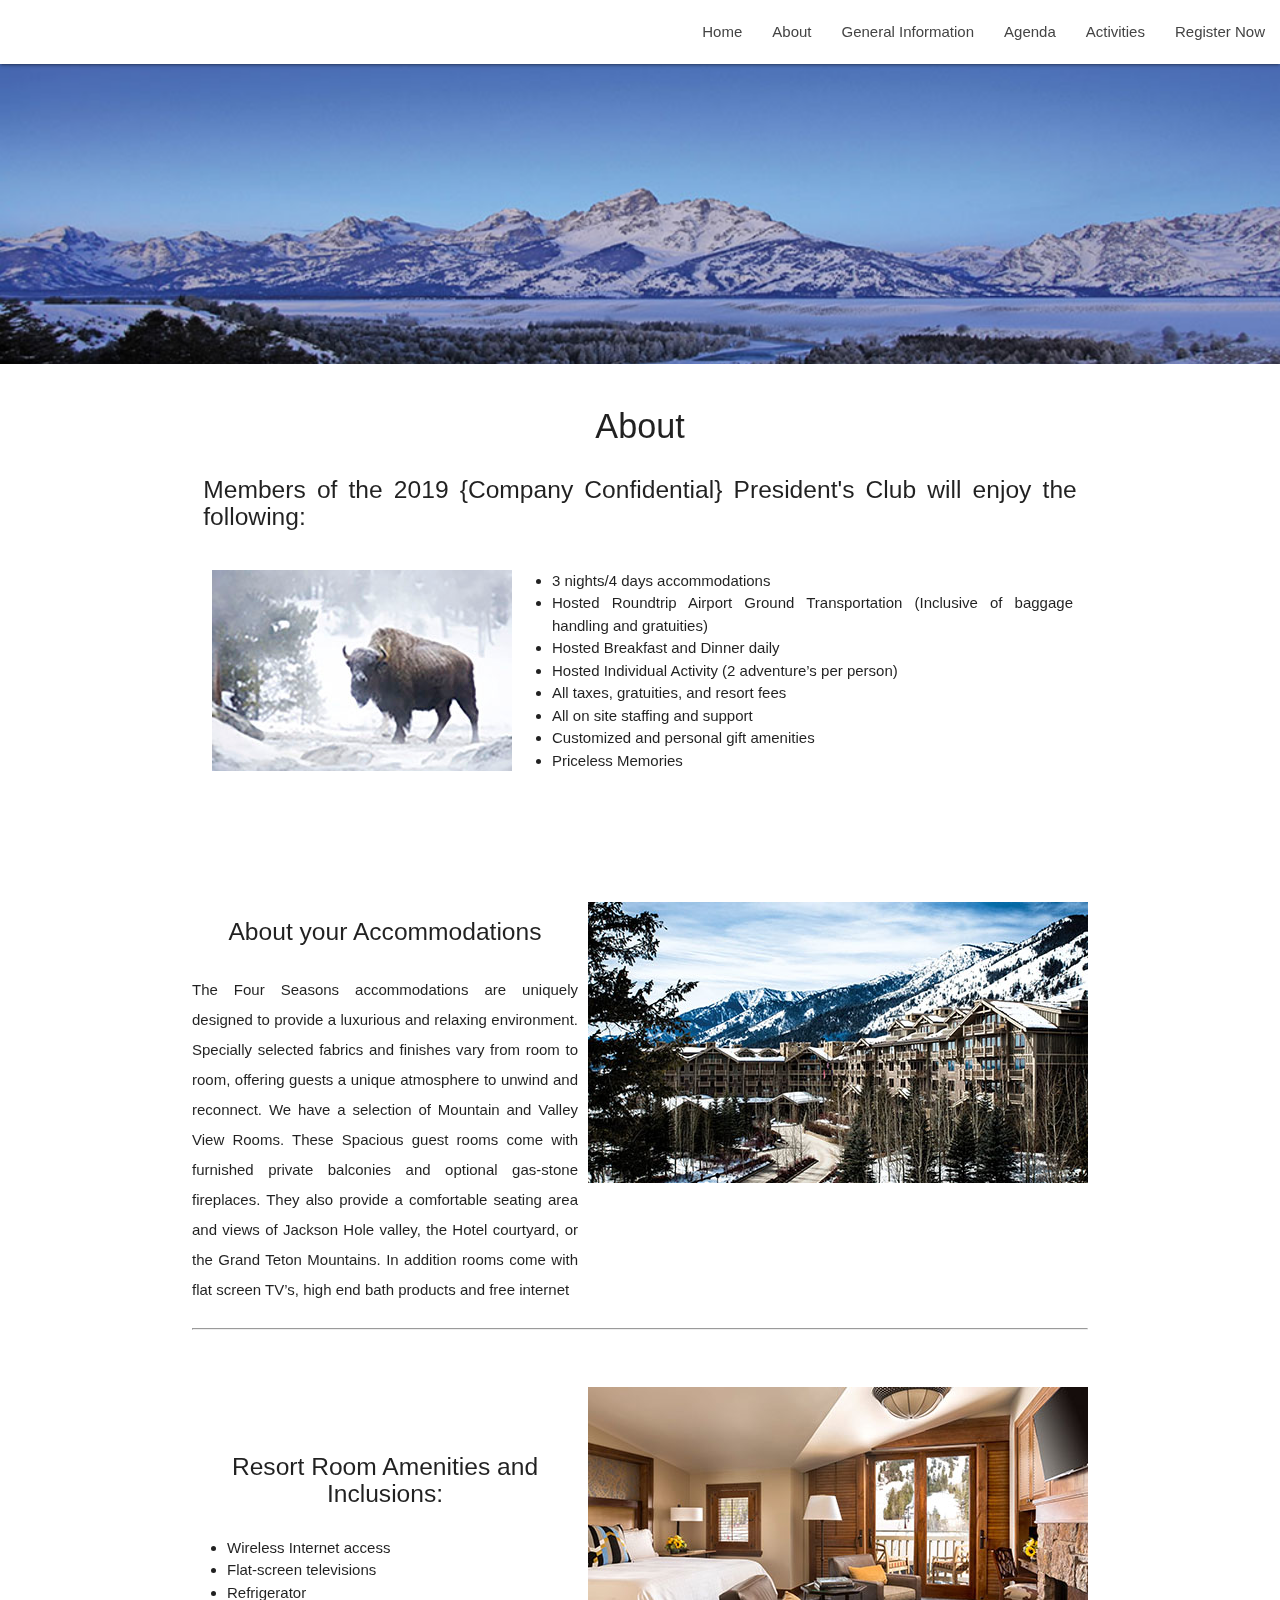
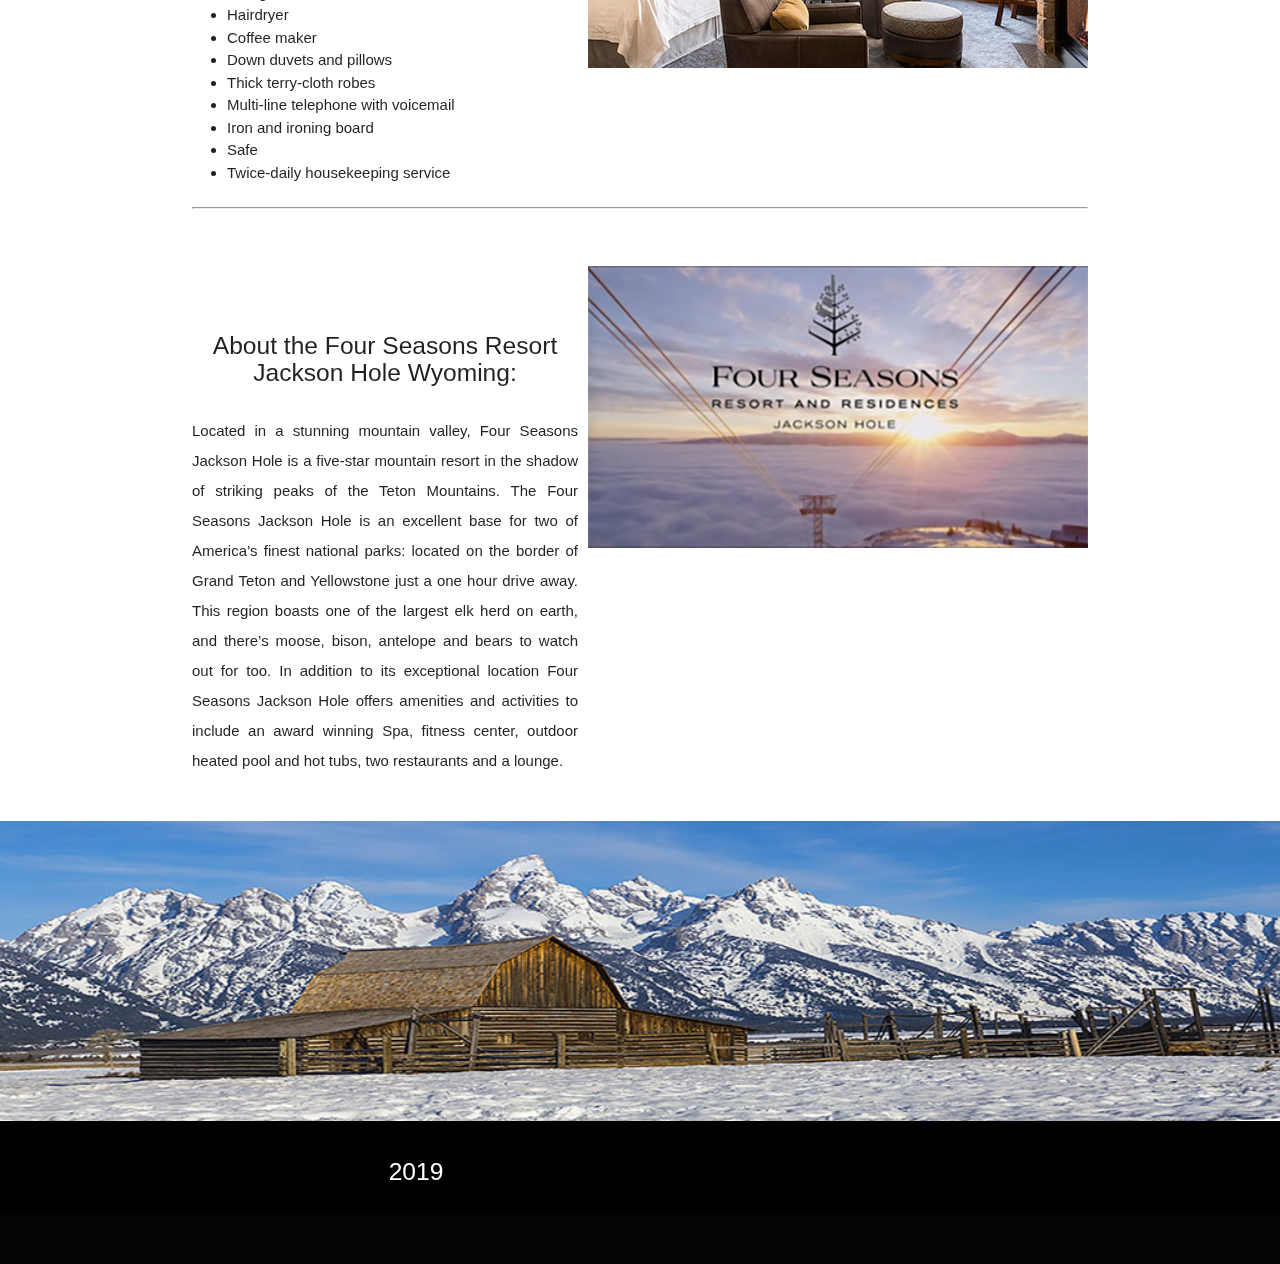
==== about.html @ 4c785505 "first commit" ====
<!DOCTYPE html>
<html lang="en">

<head>
    <meta http-equiv="Content-Type" content="text/html; charset=UTF-8" />
    <meta name="viewport" content="width=device-width, initial-scale=1" />
    <title>{Company Confidential} Presidents Club 2018</title>

    <!-- CSS  -->
    <link href="https://fonts.googleapis.com/icon?family=Material+Icons" rel="stylesheet">
    <link href="css/materialize.css" type="text/css" rel="stylesheet" media="screen,projection" />
    <link href="css/style.css" type="text/css" rel="stylesheet" media="screen,projection" />
    <link href="https://stackpath.bootstrapcdn.com/bootstrap/4.2.1/css/bootstrap.min.css" rel="stylesheet"
        integrity="sha384-GJzZqFGwb1QTTN6wy59ffF1BuGJpLSa9DkKMp0DgiMDm4iYMj70gZWKYbI706tWS" crossorigin="anonymous">
    <script src="https://stackpath.bootstrapcdn.com/bootstrap/4.2.1/js/bootstrap.min.js"
        integrity="sha384-B0UglyR+jN6CkvvICOB2joaf5I4l3gm9GU6Hc1og6Ls7i6U/mkkaduKaBhlAXv9k"
        crossorigin="anonymous"></script>
    <style>
        /* body {
            text-align: center;
            margin: 0px;
        } */

        @media (min-width: 100px) {
            #container {
                display: grid;
                grid-template-columns: 1fr;
                grid-column-gap: 5px;
                grid-row-gap: 10px;
                margin: 5px;
            }

            #container>div {
                /* background-color: blue; */
                /* color: white; */
            }
        }

        @media (min-width: 500px) {
            #container {
                display: grid;
                grid-template-columns: 1fr;
                grid-column-gap: 5px;
                grid-row-gap: 10px;
                margin: 5px;
            }

            /* #container>div { */
            /* background-color: red; */
            /* color: white; */
            /* } */
        }


        @media (min-width: 800px) {
            #container {
                display: grid;
                grid-template-columns: 1fr 1fr;
                grid-column-gap: 10px;
                grid-row-gap: 10px;
                margin: 10px;
            }

            /* #container>div { */
            /* background-color: green; */
            /* color: white; */
            /* } */
        }


        @media (min-width: 1100px) {
            #container {
                display: grid;
                grid-template-columns: 1fr 1fr;
                grid-column-gap: 10px;
                grid-row-gap: 10px;
                margin: 0;
            }

            #container>div {
                /* background-color: blue; */
                /* color: white; */
            }
        }
    </style>
</head>

<body>
    <nav>
        <div class="nav-wrapper">
            <a href="#" data-target="mobile-demo" class="sidenav-trigger"><i class="material-icons">menu</i></a>
            <ul class="right hide-on-med-and-down">
                <li><a href="index.html">Home</a></li>
                <li><a href="about.html">About</a></li>
                <li><a href="general.html">General Information</a></li>
                <li><a href="agenda.html">Agenda</a></li>
                <li><a href="activities.html">Activities</a></li>
                <li><a href="register.html">Register Now</a></li>
            </ul>
        </div>
    </nav>
    <ul class="sidenav" id="mobile-demo">
        <li><a href="index.html">Home</a></li>
        <li><a href="about.html">About</a></li>
        <li><a href="general.html">General Information</a></li>
        <li><a href="agenda.html">Agenda</a></li>
        <li><a href="activities.html">Activities</a></li>
        <li><a href="register.html">Register Now</a></li>
    </ul>


    <div id="index-banner" class="parallax-container">
        <div class="section no-pad-bot">
            <div class="container">
                <br><br>
                
                <div class="row center">
                    <h5 class="header col s12 light"></h5>
                </div>

                <br><br>

            </div>
        </div>
        <div class="parallax"><img src="images/JacksonImages/bannerTeton.jpg" alt="Jackson Teton"></div>
    </div>


    <div class="container">
        <div class="section">

            <!--   Icon Section   -->
            <div class="row">
                <div class="col s12 center">
                    <h3><i class="mdi-content-send brown-text"></i></h3>
                    <h4>About</h4>
                    <h5 class="about"><strong>Members of the 2019 {Company Confidential} President's Club will enjoy the
                            following:</strong></h5>
                </div>
            </div>
            <div class="col s12 m4">
                <ul class="orderedList about" style="list-style-type:disc">
                    <img src="images/JacksonImages/buffalo300.jpg" alt="toucan" class="toucan">
                    <div class="icon-block about">
                        <li>3 nights/4 days accommodations</li>
                        <li>Hosted Roundtrip Airport Ground Transportation (Inclusive of baggage handling and
                            gratuities) </li>
                        <li>Hosted Breakfast and Dinner daily</li>
                        <li>Hosted Individual Activity (2 adventure’s per person)</li>
                        <li>All taxes, gratuities, and resort fees</li>
                        <li>All on site staffing and support</li>
                        <li>Customized and personal gift amenities</li>
                        <li>Priceless Memories</li>

                </ul>

            </div>

        </div>


        <!-- Begin grid for About the FS -->
        <div id="container">
            <div>
                <h2 class="center brown-text"><i class="material-icons"></i></h2>
                <h5 class="center">About your Accommodations</h5>
                <p class="about">The Four Seasons accommodations are uniquely designed to provide a luxurious and
                    relaxing environment. Specially selected fabrics and finishes vary from room to room, offering
                    guests a unique atmosphere to unwind and reconnect. We have a selection of Mountain and Valley View
                    Rooms. These Spacious guest rooms come with furnished private balconies and optional gas-stone
                    fireplaces. They also provide a comfortable seating area and views of Jackson Hole valley, the Hotel
                    courtyard, or the Grand Teton Mountains. In addition rooms come with flat screen TV’s, high end bath
                    products and free internet

                </p>
            </div>
            <div><img src="images/JacksonImages/FSjacksonhole.jpg" alt="four seasons lobby" class="lobby"></div>

        </div>
        <hr>

        <!-- End grid for About the FS -->

        <!-- Begin Card for Room Description -->
        <div id="container">
            <div>
                <h2 class="center brown-text"><i class="material-icons"></i></h2>
                <h5 class="center">Resort Room Amenities and Inclusions:</h5>
                <ul class="orderedList about" style="list-style-type:disc">

                    <div class="icon-block about">
                        <li>Wireless Internet access</li>
                        <li>Flat-screen televisions</li>
                        <li>Refrigerator</li>
                        <li>Hairdryer</li>
                        <li>Coffee maker </li>
                        <li>Down duvets and pillows</li>
                        <li>Thick terry-cloth robes</li>
                        <li>Multi-line telephone with voicemail</li>
                        <li>Iron and ironing board</li>
                        <li>Safe</li>
                        <li>Twice-daily housekeeping service</li>
                </ul>

            </div>
            <div><img src="images/JacksonImages/fsMountainRoom.jpg" alt="four seasons room" class="ammenity"></div>

        </div>
        <hr>

        <!-- End Card for Room Description -->

        <!-- Begin Section for Facilities and Services -->
        <div id="container">
            <div>
                <h2 class="center brown-text"><i class="material-icons"></i></h2>
                <h5 class="center">About the Four Seasons Resort Jackson Hole Wyoming:</h5>
                <p class="about">Located in a stunning mountain valley, Four Seasons Jackson Hole is a five-star
                    mountain resort in the shadow of striking peaks of the Teton Mountains. The Four Seasons Jackson
                    Hole is an excellent base for two of America’s finest national parks: located on the border of Grand
                    Teton and Yellowstone just a one hour drive away. This region boasts one of the largest elk herd on
                    earth, and there’s moose, bison, antelope and bears to watch out for too. In addition to its
                    exceptional location Four Seasons Jackson Hole offers amenities and activities to include an award
                    winning Spa, fitness center, outdoor heated pool and hot tubs, two restaurants and a lounge.


                </p>
            </div>
            <div><img src="images/JacksonImages/fsimage.png" alt="four seasons image" class="ammenity"></a></div>




        </div>
    </div>
    <!-- End Section for Facilities and Services -->
    </div>
    <div class="container">
        <div class="section">
        </div>
    </div>
    <div class="parallax-container valign-wrapper">
        <div class="section no-pad-bot">
            <div class="container">
                <div class="row center">
                    <h5 class="header col s12 light"></h5>
                </div>
            </div>
        </div>
        <div class="parallax"><img src="./images/JacksonImages/jacksonholeWybanner.jpeg" alt="Unsplashed background img 3"></div>
    </div>
    
      <footer class="page-footer black">
        <div class="container">
          <div class="row">
            <div class="col l6 s12">
                <h5 class="white-text">2019</h5>
            </div>
    
    
          </div>
        </div>
        <div class="footer-copyright">
    
        </div>
      </footer>

    <!--  Scripts-->
    <script src="https://code.jquery.com/jquery-2.1.1.min.js"></script>
    <script src="js/materialize.js"></script>
    <script src="js/init.js"></script>
    <script src="app.js"></script>

</body>

</html>
---- css/style.css ----
/* Custom Stylesheet */
/**
 * Use this file to override Materialize files so you can update
 * the core Materialize files in the future
 *
 * Made By MaterializeCSS.com
 */

 /* photo of toucan on about page */
 .toucan { 
   float: left;
   padding-right: 40px;
}

/* photo for packing tips in general page */
#packingTips {
  float: right;
  padding-right: 40px;  
}

/* photo for home page */
#crHome {
  float: right;
  margin-top: 40px;
}


.nav-wrapper {
  background-color: white;
}

.agendaDate {
  border: none;

}

.actIntro {
  line-height: 2em;
}
.center { 
  text-align: center;
}

/* photos for registration page header and footer */
.topPhoto {
  background-image: url(" ../images/JacksonImages/bannerTeton.jpg");
  background-repeat: no-repeat;
  background-position: relative;
  background-size: cover;
 
}

.bottomPhoto {
  background-image: url(" ../images/JacksonImages/jacksonholeWybanner.jpeg");
  background-repeat: no-repeat;
  background-position: relative;
  background-size: cover;
}

/* end of photo for registration header and footer */

.palor { 
  float: left;
  padding: 20px;

   }

.lobby  {
      float: right;
      margin-top: 100px;
       }
/* about page pclass */

.about { 
      text-align: justify;
    
}
.ammenity { 
       float: right;
       margin-top: 50px;
       
}
/* about page room photo div */
.roomPhoto {
      padding-left: 10px;
      margin-left: 225px;
}

.palol { 
    float: right;
    padding: 20px;

    }

.ccc {
  color: white;
  text-align: left;
  margin-right: 40%;
  font-size: 50px;
}

.ccc1 {
  color: white;
  text-align: left;
  margin-right: 40%;
  font-size: 40px;
}
.ccc2 {
  color: white;
  text-align: left;
  margin-right: 40%;
  font-size: 25px;
}
  
.dress { 
  text-align: center;
  
}

/* added space on botttom of about page */
.space { 
  margin-bottom: 50px;
}

.gi { 
  margin-left: 5%;
}

.orderedList {
  text-align: left;
  margin-top: 0;
  margin-left: 20px;

}

.about { 
  margin-top: 30px;
}



ul { 
  list-style-type: disc;
}


nav ul a,
nav .brand-logo {
  color: #444;
}

p {
  line-height: 2rem;
}

.sidenav-trigger {
  color: #26a69a;
}

.parallax-container {
  min-height: 300px;
  line-height: 0;
  height: auto;
  color: rgba(255,255,255,.9);
  
}
  .parallax-container .section {
    width: 100%;
  }

  /* registration */
  .containStyle {
    padding-top: 50px;
    padding-bottom: 50px;
    margin-bottom: 20px;
}

@media only screen and (max-width : 992px) {
  .parallax-container .section {
    position: absolute;
    top: 40%;
  }
  #index-banner .section {
    top: 10%;
  }
}

@media only screen and (max-width : 600px) {
  #index-banner .section {
    top: 0;
  }
}

.icon-block {
  padding: 0 15px;
}
.icon-block .material-icons {
  font-size: inherit;
}

footer.page-footer {
  margin: 0;
  text-align: center;
}
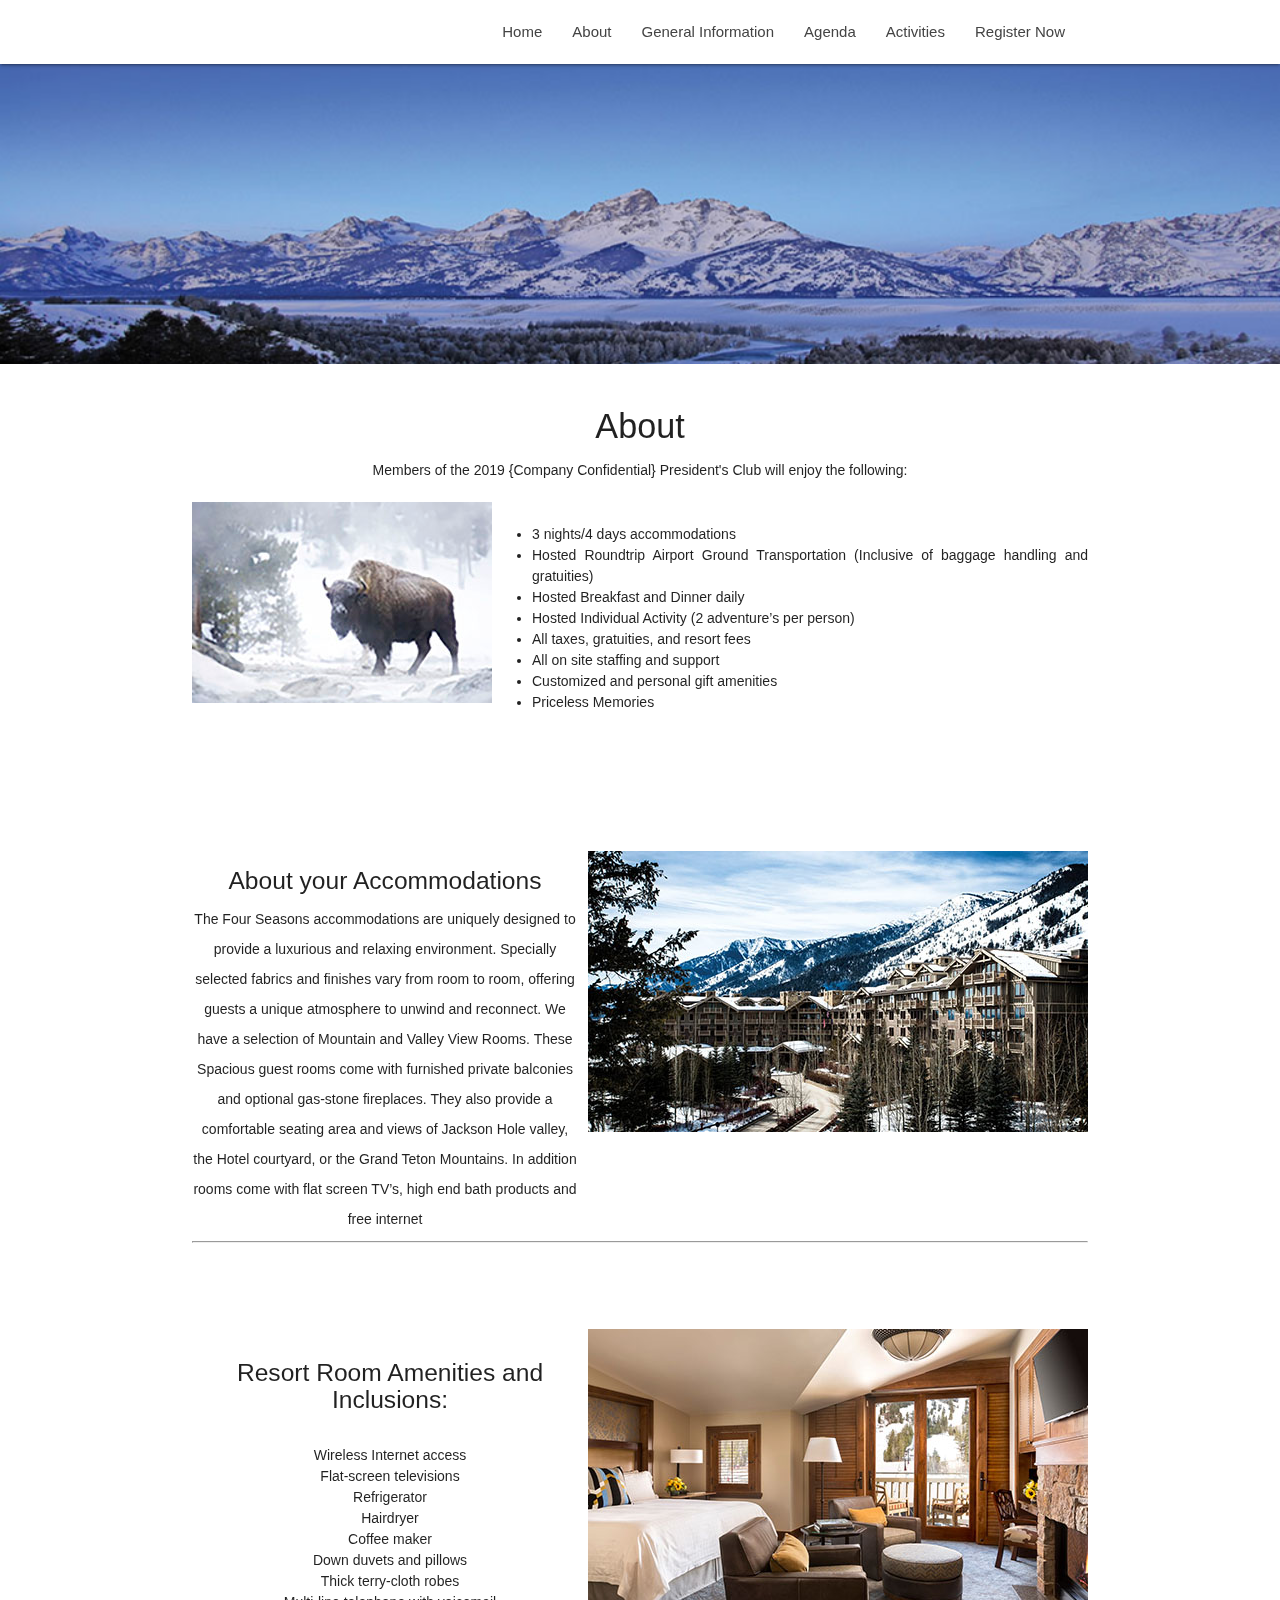
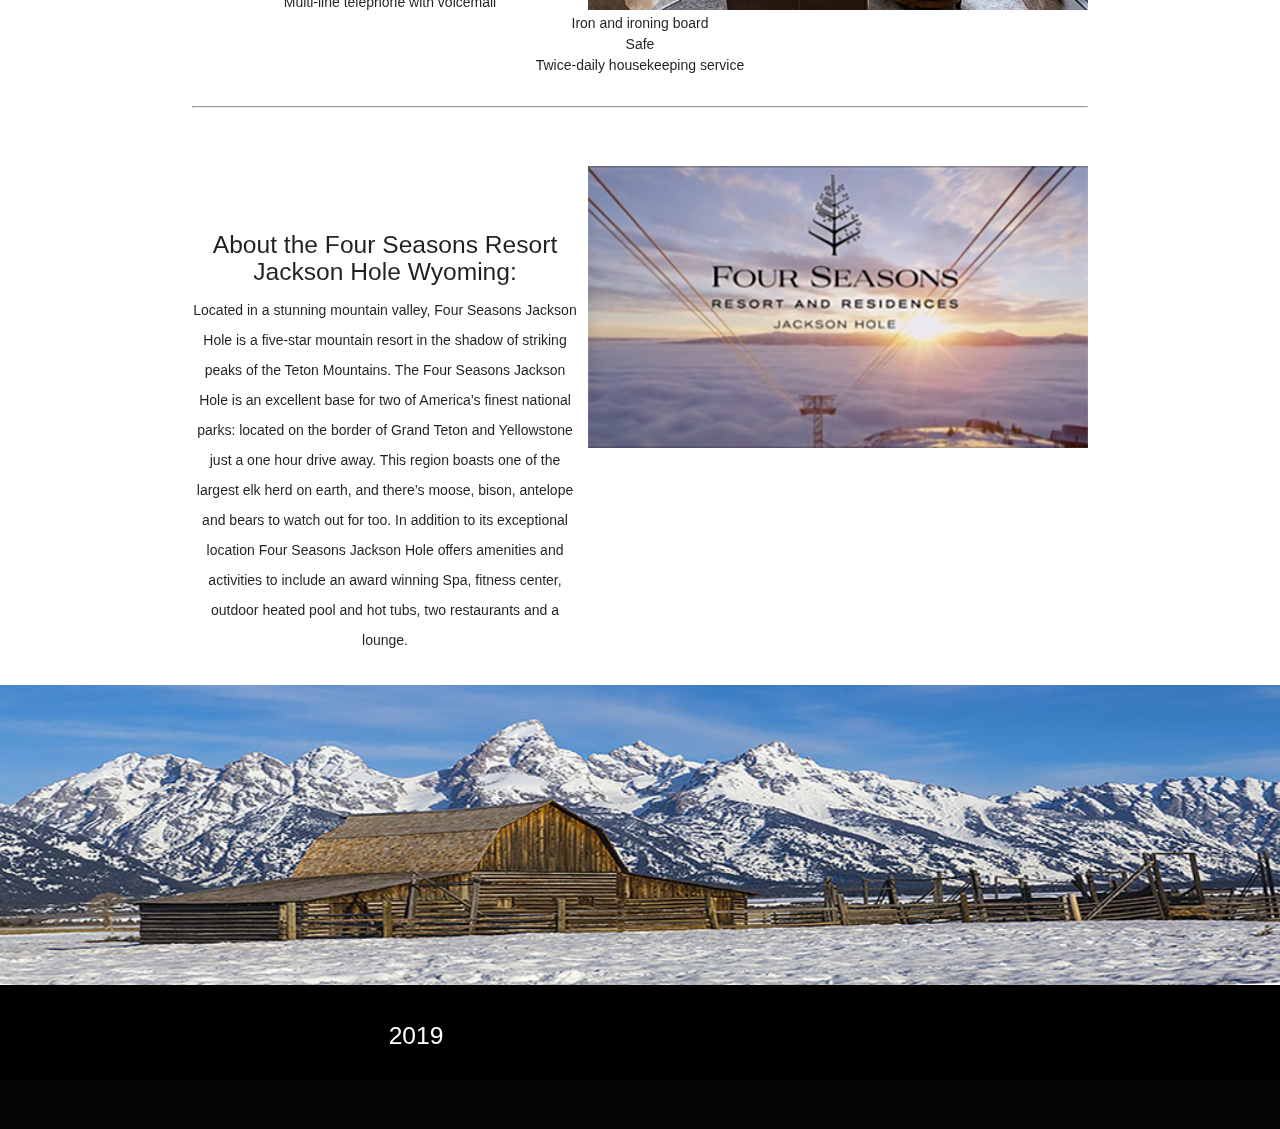
==== commit be79ee1d: "fixed styling about page" ====
--- a/about.html
+++ b/about.html
@@ -16,10 +16,10 @@
         integrity="sha384-B0UglyR+jN6CkvvICOB2joaf5I4l3gm9GU6Hc1og6Ls7i6U/mkkaduKaBhlAXv9k"
         crossorigin="anonymous"></script>
     <style>
-        /* body {
+        body {
             text-align: center;
             margin: 0px;
-        } */
+        }
 
         @media (min-width: 100px) {
             #container {
@@ -33,6 +33,10 @@
             #container>div {
                 /* background-color: blue; */
                 /* color: white; */
+            }
+
+            .about {
+                font-size: 14px;
             }
         }
 
@@ -77,15 +81,14 @@
                 margin: 0;
             }
 
-            #container>div {
-                /* background-color: blue; */
-                /* color: white; */
-            }
+
         }
     </style>
 </head>
 
 <body>
+
+    <!-- Begin Nav -->
     <nav>
         <div class="nav-wrapper">
             <a href="#" data-target="mobile-demo" class="sidenav-trigger"><i class="material-icons">menu</i></a>
@@ -99,6 +102,8 @@
             </ul>
         </div>
     </nav>
+
+
     <ul class="sidenav" id="mobile-demo">
         <li><a href="index.html">Home</a></li>
         <li><a href="about.html">About</a></li>
@@ -108,27 +113,14 @@
         <li><a href="register.html">Register Now</a></li>
     </ul>
 
+    <!-- End Nav -->
 
     <div id="index-banner" class="parallax-container">
-        <div class="section no-pad-bot">
-            <div class="container">
-                <br><br>
-                
-                <div class="row center">
-                    <h5 class="header col s12 light"></h5>
-                </div>
-
-                <br><br>
-
-            </div>
-        </div>
         <div class="parallax"><img src="images/JacksonImages/bannerTeton.jpg" alt="Jackson Teton"></div>
     </div>
-
 
     <div class="container">
         <div class="section">
-
             <!--   Icon Section   -->
             <div class="row">
                 <div class="col s12 center">
@@ -151,7 +143,6 @@
                         <li>All on site staffing and support</li>
                         <li>Customized and personal gift amenities</li>
                         <li>Priceless Memories</li>
-
                 </ul>
 
             </div>
@@ -182,28 +173,24 @@
         <!-- End grid for About the FS -->
 
         <!-- Begin Card for Room Description -->
-        <div id="container">
-            <div>
-                <h2 class="center brown-text"><i class="material-icons"></i></h2>
-                <h5 class="center">Resort Room Amenities and Inclusions:</h5>
-                <ul class="orderedList about" style="list-style-type:disc">
-
-                    <div class="icon-block about">
-                        <li>Wireless Internet access</li>
-                        <li>Flat-screen televisions</li>
-                        <li>Refrigerator</li>
-                        <li>Hairdryer</li>
-                        <li>Coffee maker </li>
-                        <li>Down duvets and pillows</li>
-                        <li>Thick terry-cloth robes</li>
-                        <li>Multi-line telephone with voicemail</li>
-                        <li>Iron and ironing board</li>
-                        <li>Safe</li>
-                        <li>Twice-daily housekeeping service</li>
-                </ul>
-
-            </div>
-            <div><img src="images/JacksonImages/fsMountainRoom.jpg" alt="four seasons room" class="ammenity"></div>
+        <div id="container clearfix">
+            <img src="images/JacksonImages/fsMountainRoom.jpg" alt="four seasons room" class="ammenity">
+            <h2 class="center brown-text"><i class="material-icons"></i></h2>
+            <h5 class="center">Resort Room Amenities and Inclusions:</h5>
+            <ul class="orderedList about" style="list-style-type:disc">
+                <li class="aboutlist" style="text-align: center;">Wireless Internet access</li>
+                <li class="aboutlist" style="text-align: center;">Flat-screen televisions</li>
+                <li class="aboutlist" style="text-align: center;">Refrigerator</li>
+                <li class="aboutlist" style="text-align: center;">Hairdryer</li>
+                <li class="aboutlist" style="text-align: center;">Coffee maker </li>
+                <li class="aboutlist" style="text-align: center;">Down duvets and pillows</li>
+                <li class="aboutlist" style="text-align: center;">Thick terry-cloth robes</li>
+                <li class="aboutlist" style="text-align: center;">Multi-line telephone with voicemail</li>
+                <li class="aboutlist" style="text-align: center;">Iron and ironing board</li>
+                <li class="aboutlist" style="text-align: center;">Safe</li>
+                <li class="aboutlist" style="text-align: center;">Twice-daily housekeeping service</li>
+
+            </ul>
 
         </div>
         <hr>
@@ -247,23 +234,24 @@
                 </div>
             </div>
         </div>
-        <div class="parallax"><img src="./images/JacksonImages/jacksonholeWybanner.jpeg" alt="Unsplashed background img 3"></div>
-    </div>
-    
-      <footer class="page-footer black">
+        <div class="parallax"><img src="./images/JacksonImages/jacksonholeWybanner.jpeg"
+                alt="Unsplashed background img 3"></div>
+    </div>
+
+    <footer class="page-footer black">
         <div class="container">
-          <div class="row">
-            <div class="col l6 s12">
-                <h5 class="white-text">2019</h5>
-            </div>
-    
-    
-          </div>
+            <div class="row">
+                <div class="col l6 s12">
+                    <h5 class="white-text">2019</h5>
+                </div>
+
+
+            </div>
         </div>
         <div class="footer-copyright">
-    
-        </div>
-      </footer>
+
+        </div>
+    </footer>
 
     <!--  Scripts-->
     <script src="https://code.jquery.com/jquery-2.1.1.min.js"></script>
--- a/css/style.css
+++ b/css/style.css
@@ -73,8 +73,14 @@
 
 .about { 
       text-align: justify;
+      display: inline;
     
 }
+
+.clearfix {
+  overflow: auto;
+}
+
 .ammenity { 
        float: right;
        margin-top: 50px;
@@ -135,12 +141,17 @@
 
 .about { 
   margin-top: 30px;
-}
-
+  
+}
+
+.aboutlist {
+  align-content: center;
+}
 
 
 ul { 
   list-style-type: disc;
+  padding-right: 200px;
 }
 
 
@@ -183,13 +194,69 @@
   #index-banner .section {
     top: 10%;
   }
+  .icon-block {
+    padding: 0 15px;
+  }
+  .icon-block .material-icons {
+    font-size: inherit;
+  }
+  
+  footer.page-footer {
+    margin: 0;
+    text-align: center;
+  }
+  
+  .ccc {
+    color: white;
+    text-align: left;
+    margin-right: 40%;
+    font-size: 25px;
+  }
+  
+  .ccc1 {
+    color: white;
+    text-align: left;
+    margin-right: 40%;
+    font-size: 20px;
+  }
+  .ccc2 {
+    color: white;
+    text-align: left;
+    margin-right: 40%;
+    font-size: 15px;
+  }
+
+  img {
+    width: 100%;
+    height: auto;
+    padding: 20px;
+
+  }
+  
 }
 
 @media only screen and (max-width : 600px) {
   #index-banner .section {
     top: 0;
   }
-}
+
+.palol { 
+  float: right;
+  padding: 20px;
+  }
+
+  img {
+    width: 100%;
+    height: auto;
+    padding: 20px;
+
+  }
+}
+
+@media only screen and (max-width : 600px) {
+  #index-banner .section {
+    top: 0;
+  }
 
 .icon-block {
   padding: 0 15px;
@@ -203,3 +270,17 @@
   text-align: center;
 }
 
+.ccc {
+  color: white;
+  text-align: left;
+  margin-right: 40%;
+  font-size: 25px;
+}
+
+img {
+  width: 100%;
+  height: auto;
+  padding: 20px;
+
+}
+}
